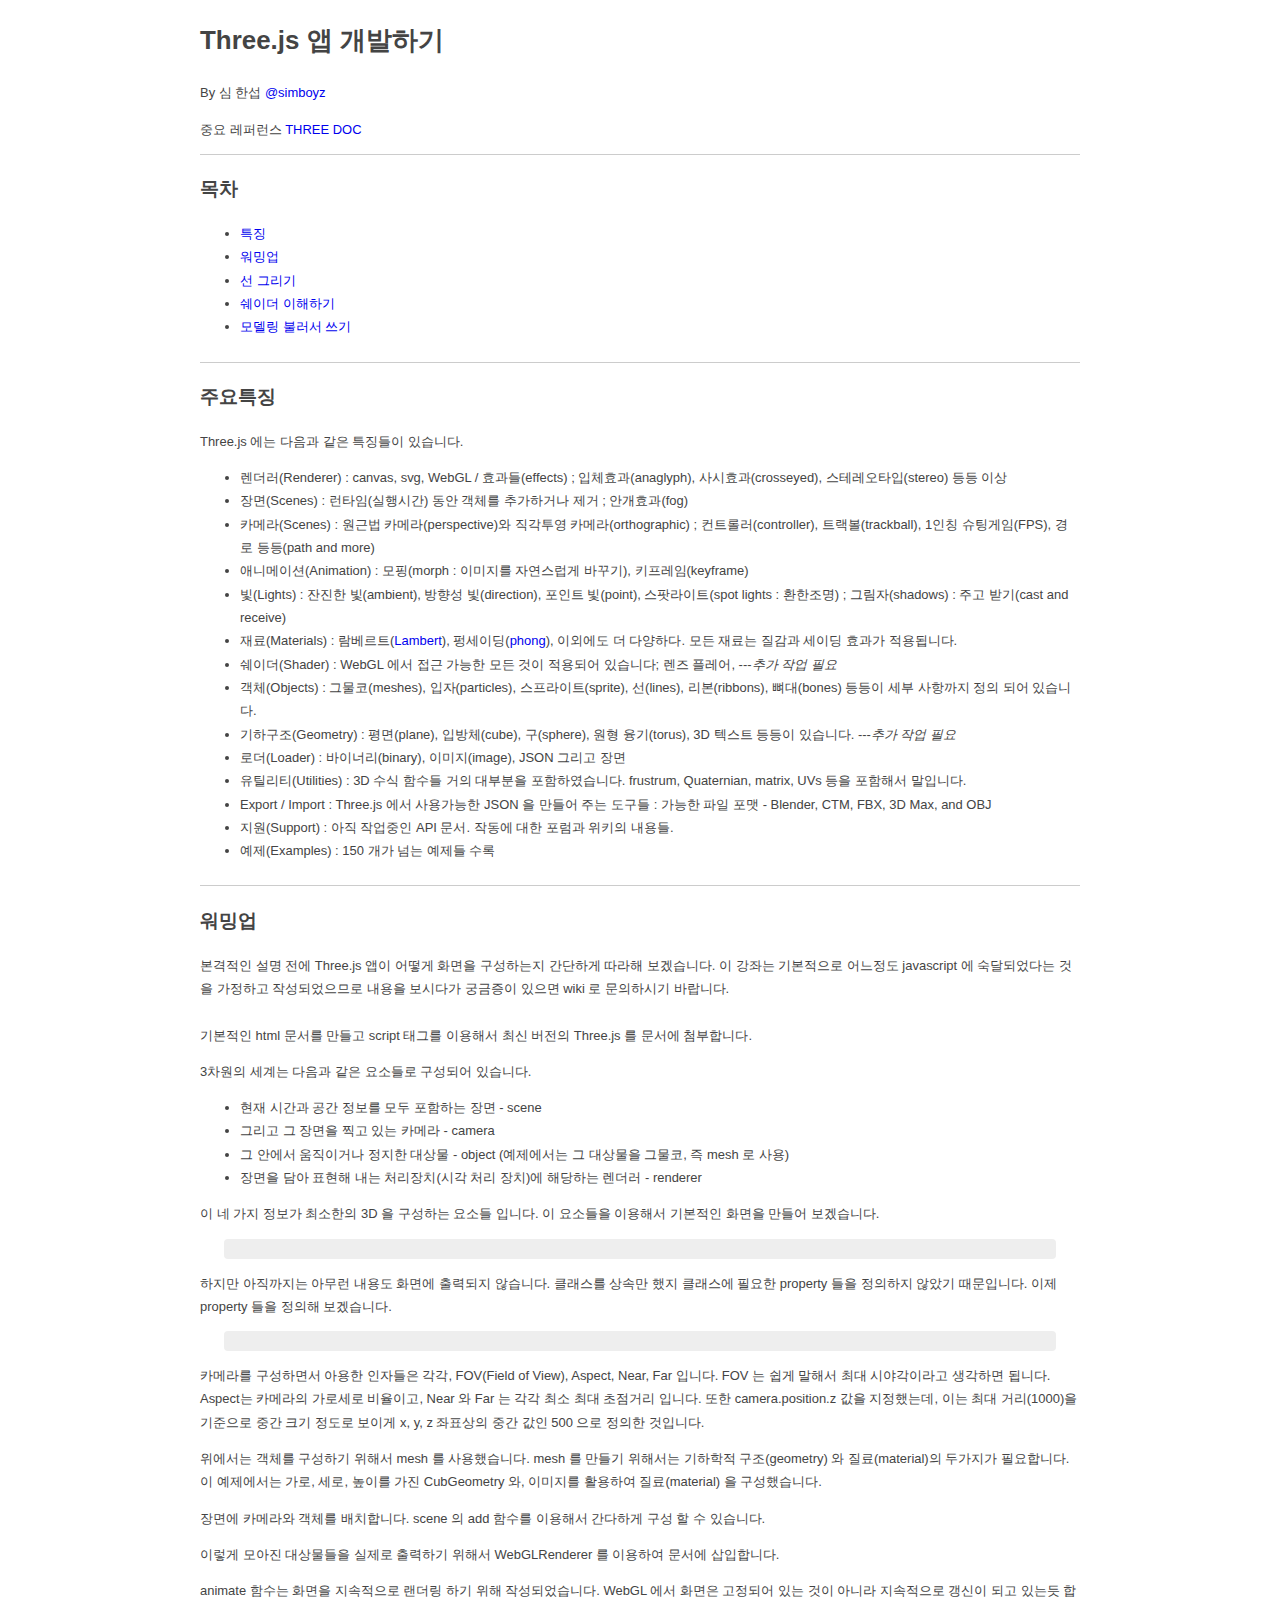
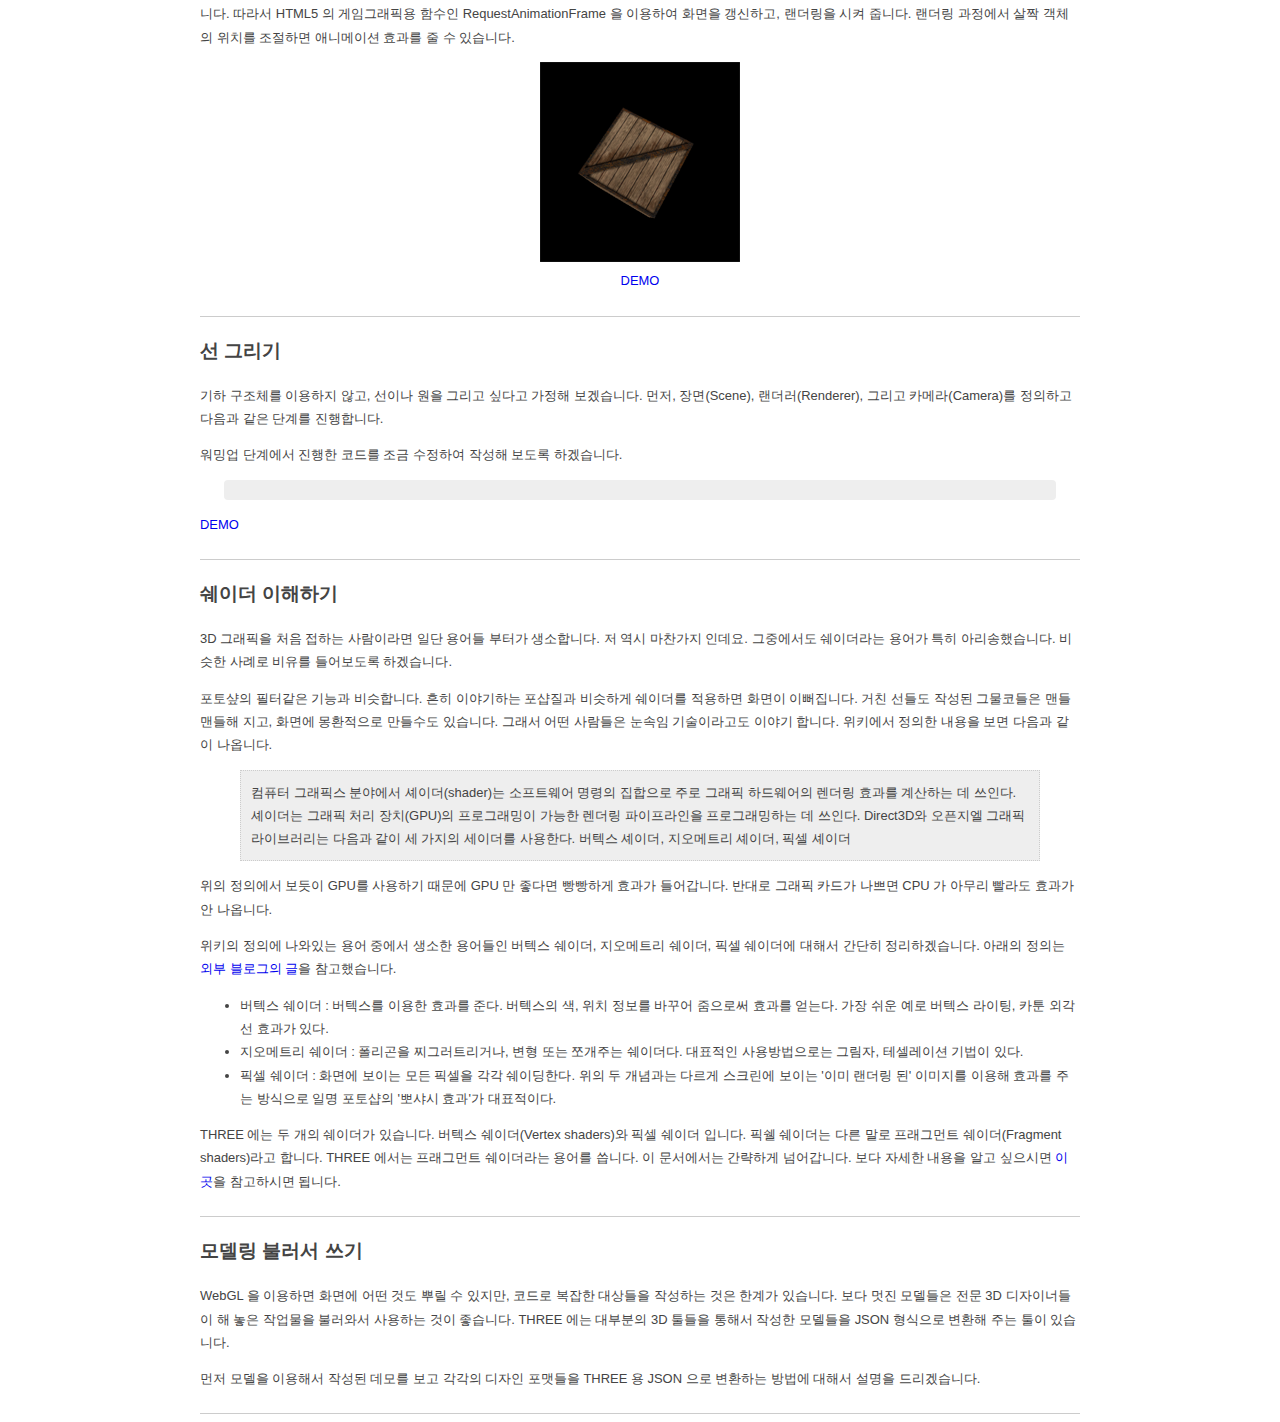
==== index.html @ 40111af9 "Slow Slow Quik Quik" ====
﻿<!DOCTYPE html>
<!--[if IE 9]>
	<html xmlns="http://www.w3.org/1999/xhtml" class="ie9"  dir="ltr" lang="ko">
<![endif]-->
<!--[if IE 8]>
	<html xmlns="http://www.w3.org/1999/xhtml" class="ie8"  dir="ltr" lang="ko">
<![endif]-->
<!--[if IE 7]>
	<html xmlns="http://www.w3.org/1999/xhtml" class="ie7"  dir="ltr" lang="ko">
<![endif]-->
<!--[if IE 6]>
	<html xmlns="http://www.w3.org/1999/xhtml" class="ie6"  dir="ltr" lang="ko">
<![endif]-->
<html dir="ltr" lang="ko">
	<head>
		<meta charset="utf-8" />
		<title>Three.js 앱 개발하기</title>
		<!--[if IE]>
			<script src="http://html5shiv.googlecode.com/svn/trunk/html5.js"></script>
		<![endif]-->
		<link rel="stylesheet" href="css/style.css"/>
		<script type="text/javascript" src="http://ajax.aspnetcdn.com/ajax/jQuery/jquery-1.7.2.min.js "></script>
		
	</head>
	<body>
		<div id="container">
			
			<header>
				<h1>Three.js 앱 개발하기</h1>
				<p>By 심 한섭 <a href="http://twitter.com/simboyz">@simboyz</a></p>
				<p>중요 레퍼런스 <a href="http://threejsdoc.appspot.com/doc/index.html">THREE DOC</a></p>
				
			</header>
			<section id="index_list">
				<h2>목차</h2>
				<ul>
					<li><a href="#Features">특징</a></li>
					<li><a href="#Warm_up">워밍업</a></li>
					<li><a href="#Draw_line">선 그리기</a></li>
					<li><a href="#Shader">쉐이더 이해하기</a></li>
					<li><a href="#Load_obj">모델링 불러서 쓰기</a></li>
				</ul>
			</section>
			<article id="Features">
				<h2>주요특징</h2>
				<p>Three.js 에는 다음과 같은 특징들이 있습니다.</p>
				<ul>
					<li>
						렌더러(Renderer) : canvas, svg, WebGL / 효과들(effects) ; 입체효과(anaglyph), 사시효과(crosseyed), 스테레오타입(stereo) 등등 이상
					</li>
					<li>
						장면(Scenes) : 런타임(실행시간) 동안 객체를 추가하거나 제거 ; 안개효과(fog)
					</li>
					<li>
						카메라(Scenes) : 원근법 카메라(perspective)와 직각투영 카메라(orthographic) ; 컨트롤러(controller), 트랙볼(trackball), 1인칭 슈팅게임(FPS), 경로 등등(path and more)
					</li>
					<li>
						애니메이션(Animation) : 모핑(morph : 이미지를 자연스럽게 바꾸기), 키프레임(keyframe)
					</li>
					<li>
						빛(Lights) : 잔진한 빛(ambient), 방향성 빛(direction), 포인트 빛(point), 스팟라이트(spot lights : 환한조명) ; 그림자(shadows) : 주고 받기(cast and receive)
					</li>
					<li>
						재료(Materials) : 
						람베르트(<a href="http://krdic.naver.com/detail.nhn?docid=11557800" target="_blank">Lambert</a>), 
						펑세이딩(<a href="http://terms.naver.com/entry.nhn?docId=350366&mobile&categoryId=341" target="_blank">phong</a>),
						이외에도 더 다양하다. 모든 재료는 질감과 세이딩 효과가 적용됩니다.					
					</li>
					<li>
						쉐이더(Shader) : WebGL 에서 접근 가능한 모든 것이 적용되어 있습니다; 렌즈 플레어, ---<i>추가 작업 필요</i>
					</li>
					<li>
						객체(Objects) : 그물코(meshes), 입자(particles), 스프라이트(sprite), 선(lines), 리본(ribbons), 뼈대(bones) 등등이 세부 사항까지 정의 되어 있습니다.
					</li>
					<li>
						기하구조(Geometry) : 평면(plane), 입방체(cube), 구(sphere), 원형 융기(torus), 3D 텍스트 등등이 있습니다. ---<i>추가 작업 필요</i>
					</li>
					<li>
						로더(Loader) : 바이너리(binary), 이미지(image), JSON 그리고 장면
					</li>
					<li>
						유틸리티(Utilities) : 3D 수식 함수들 거의 대부분을 포함하였습니다. frustrum, Quaternian, matrix, UVs 등을 포함해서 말입니다.
					</li>
					<li>
						Export / Import : Three.js 에서 사용가능한 JSON 을 만들어 주는 도구들 : 가능한 파일 포맷 - Blender, CTM, FBX, 3D Max, and OBJ
					</li>
					<li>
						지원(Support) : 아직 작업중인 API 문서. 작동에 대한 포럼과 위키의 내용들.
					</li>
					<li>
						예제(Examples) : 150 개가 넘는 예제들 수록
					</li>
				</ul>
			</article>
			<article id="Warm_up">
				<h2>워밍업</h2>
				<p>
					본격적인 설명 전에 Three.js 앱이 어떻게 화면을 구성하는지 간단하게 따라해 보겠습니다.
					이 강좌는 기본적으로 어느정도 javascript 에 숙달되었다는 것을 가정하고 작성되었으므로 내용을 보시다가 궁금증이 있으면 wiki 로 문의하시기 바랍니다.
					<br/><br/>
					기본적인 html 문서를 만들고 script 태그를 이용해서 최신 버전의 Three.js 를 문서에 첨부합니다. 
				</p>
				<p>
					3차원의 세계는 다음과 같은 요소들로 구성되어 있습니다.
					<ul>
						<li>현재 시간과 공간 정보를 모두 포함하는 장면 - scene</li>
						<li>그리고 그 장면을 찍고 있는 카메라 - camera</li>
						<li>그 안에서 움직이거나 정지한 대상물 - object (예제에서는 그 대상물을 그물코, 즉 mesh 로 사용)</li>
						<li>장면을 담아 표현해 내는 처리장치(시각 처리 장치)에 해당하는 렌더러 - renderer</li>	
					</ul>
					이 네 가지 정보가 최소한의 3D 을 구성하는 요소들 입니다. 이 요소들을 이용해서 기본적인 화면을 만들어 보겠습니다.
				</p>
				<code id="example1_1">				
				</code>
				<script type="text/javascript">
					$('#example1_1').load('docs/example1_1.txt');
				</script>
				<p>하지만 아직까지는 아무런 내용도 화면에 출력되지 않습니다. 클래스를 상속만 했지 클래스에 필요한 property 들을 정의하지 않았기 때문입니다. 이제 property 들을 정의해 보겠습니다.</p>
				<code id="example1_2">				
				</code>
				<script type="text/javascript">
					$('#example1_2').load('docs/example1_2.txt');
				</script>
				<p>카메라를 구성하면서 아용한 인자들은 각각, FOV(Field of View), Aspect, Near, Far 입니다. FOV 는 쉽게 말해서 최대 시야각이라고 생각하면 됩니다. Aspect는 카메라의 가로세로 비율이고, Near 와 Far 는 각각 최소 최대 초점거리 입니다. 또한 camera.position.z 값을 지정했는데, 이는 최대 거리(1000)을 기준으로 중간 크기 정도로 보이게 x, y, z 좌표상의 중간 값인 500 으로 정의한 것입니다.</p>
				<p>위에서는 객체를 구성하기 위해서 mesh 를 사용했습니다. mesh 를 만들기 위해서는 기하학적 구조(geometry) 와 질료(material)의 두가지가 필요합니다. 이 예제에서는 가로, 세로, 높이를 가진 CubGeometry 와, 이미지를 활용하여 질료(material) 을 구성했습니다.</p>
				<p>장면에 카메라와 객체를 배치합니다. scene 의 add 함수를 이용해서 간다하게 구성 할 수 있습니다.</p>
				<p>이렇게 모아진 대상물들을 실제로 출력하기 위해서 WebGLRenderer 를 이용하여 문서에 삽입합니다.
				</p>
				<p>animate 함수는 화면을 지속적으로 랜더링 하기 위해 작성되었습니다. WebGL 에서 화면은 고정되어 있는 것이 아니라 지속적으로 갱신이 되고 있는듯 합니다. 따라서 HTML5 의 게임그래픽용 함수인 RequestAnimationFrame 을 이용하여 화면을 갱신하고, 랜더링을 시켜 줍니다. 랜더링 과정에서 살짝 객체의 위치를 조절하면 애니메이션 효과를 줄 수 있습니다.				
				</p>
				<p class="to-center">
					<a href="examples/example1.html" target="_blank">
						<img src="img/example1.png" alt="example1"><br/>DEMO
					</a>
				</p>
			</article>
			<article id="Draw_line">
				<h2>선 그리기</h2>
				<p>
					기하 구조체를 이용하지 않고, 선이나 원을 그리고 싶다고 가정해 보겠습니다. 먼저, 장면(Scene), 랜더러(Renderer), 그리고 카메라(Camera)를 정의하고 다음과 같은 단계를 진행합니다.
				</p>
				<p>
					워밍업 단계에서 진행한 코드를 조금 수정하여 작성해 보도록 하겠습니다.
				</p>
				<code id="example2_1"></code>
				<script type="text/javascript">
					$('#example2_1').load('docs/example2_1.txt');
				</script>
				<p>
					<a href="examples/example2.html" target="_blank">
						DEMO
					</a>
				</p>
			</article>
			<article id="Shader">
				<h2>쉐이더 이해하기</h2>
				<p>3D 그래픽을 처음 접하는 사람이라면 일단 용어들 부터가 생소합니다. 저 역시 마찬가지 인데요. 그중에서도 쉐이더라는 용어가 특히 아리송했습니다. 비슷한 사례로 비유를 들어보도록 하겠습니다.</p>
				<p>포토샾의 필터같은 기능과 비슷합니다. 흔히 이야기하는 포샵질과 비슷하게 쉐이더를 적용하면 화면이 이뻐집니다. 거친 선들도 작성된 그물코들은 맨들맨들해 지고, 화면에 몽환적으로 만들수도 있습니다. 그래서 어떤 사람들은 눈속임 기술이라고도 이야기 합니다. 위키에서 정의한 내용을 보면 다음과 같이 나옵니다.
				<blockquote>
				컴퓨터 그래픽스 분야에서 셰이더(shader)는 소프트웨어 명령의 집합으로 주로 그래픽 하드웨어의 렌더링 효과를 계산하는 데 쓰인다. 셰이더는 그래픽 처리 장치(GPU)의 프로그래밍이 가능한 렌더링 파이프라인을 프로그래밍하는 데 쓰인다. Direct3D와 오픈지엘 그래픽 라이브러리는 다음과 같이 세 가지의 세이더를 사용한다. 버텍스 셰이더, 지오메트리 셰이더, 픽셀 셰이더
				</blockquote>
				위의 정의에서 보듯이 GPU를 사용하기 때문에 GPU 만 좋다면 빵빵하게 효과가 들어갑니다. 반대로 그래픽 카드가 나쁘면 CPU 가 아무리 빨라도 효과가 안 나옵니다.
				</p>
				<p>
				위키의 정의에 나와있는 용어 중에서 생소한 용어들인 버텍스 쉐이더, 지오메트리 쉐이더, 픽셀 쉐이더에 대해서 간단히 정리하겠습니다. 아래의 정의는 <a href="http://blog.naver.com/blue9954?Redirect=Log&logNo=50101651302">외부 블로그의 글</a>을 참고했습니다.
				</p>
				<ul>
					<li>버텍스 쉐이더 : 버텍스를 이용한 효과를 준다. 버텍스의 색, 위치 정보를 바꾸어 줌으로써 효과를 얻는다. 가장 쉬운 예로 버텍스 라이팅, 카툰 외각선 효과가 있다.</li>
					<li>지오메트리 쉐이더 : 폴리곤을 찌그러트리거나, 변형 또는 쪼개주는 쉐이더다. 대표적인 사용방법으로는 그림자, 테셀레이션 기법이 있다.</li>
					<li>픽셀 쉐이더 : 화면에 보이는 모든 픽셀을 각각 쉐이딩한다. 위의 두 개념과는 다르게 스크린에 보이는 '이미 랜더링 된' 이미지를 이용해 효과를 주는 방식으로 일명 포토샵의 '뽀샤시 효과'가 대표적이다.</li>
				</ul>
				<p>THREE 에는 두 개의 쉐이더가 있습니다. 버텍스 쉐이더(Vertex shaders)와 픽셀 쉐이더 입니다. 픽쉘 쉐이더는 다른 말로 프래그먼트 쉐이더(Fragment shaders)라고 합니다. THREE 에서는 프래그먼트 쉐이더라는 용어를 씁니다. 이 문서에서는 간략하게 넘어갑니다. 보다 자세한 내용을 알고 싶으시면 <a href="http://aerotwist.com/tutorials/an-introduction-to-shaders-part-1/">이 곳</a>을 참고하시면 됩니다.</p>
			</article>
			<article id="Load_obj">
				<h2>모델링 불러서 쓰기</h2>
				<p>WebGL 을 이용하면 화면에 어떤 것도 뿌릴 수 있지만, 코드로 복잡한 대상들을 작성하는 것은 한계가 있습니다. 보다 멋진 모델들은 전문 3D 디자이너들이 해 놓은 작업물을 불러와서 사용하는 것이 좋습니다.
				THREE 에는 대부분의 3D 툴들을 통해서 작성한 모델들을 JSON 형식으로 변환해 주는 툴이 있습니다.</p>
				<p>먼저 모델을 이용해서 작성된 데모를 보고 각각의 디자인 포맷들을 THREE 용 JSON 으로 변환하는 방법에 대해서 설명을 드리겠습니다.</p>
			</article>
			
		</div>
		<script type="text/javascript" src="js/main.js"></script>
	</body>
</html>
---- css/style.css ----
﻿/**
 * @author: Han Seob Sim
 * email: simboyz.com@gmail.com
 * last update: 2012.06.27
 * homepage: facebook.com/simboyz
 */
 
@font-face {
    font-family: ngwoff;
    src: url(fonts/NanumGothic.woff)
}
@font-face {
    font-family: ngeot;
    src: url(fonts/NanumGothic.eot)
}

body, html {
    font-family: "나눔고딕", NanumGothic, ngwoff, ngeot, "맑은고딕", Arial, Helvetica, sans-serif;
    outline: none;
    color:#444;
    font-size: .9em;
	line-height: 1.8;
}

a {
	text-decoration:none;
}

h5 {
	color: green;
	margin: 0;
}
blockquote {
	border: 1px dotted #CCC;
	padding: 10px;
	background: #EEE;
}

#container {
	width:880px;
	margin:0 auto;
}

header {
	border-bottom:1px solid #ccc;
}


section, article {
	border-bottom: 1px solid #CCC;
	padding-bottom: 10px;
}

code {
	padding: 10px 20px;
	background: #EEE;
	display: block;
	margin: 0 auto;
	width: 90%;
	color: black;
	border-radius: 4px;
}

code small {
	color:#999;
}

pre {
	font-family : "나눔고딕", arial;
	line-height : 1.8;
}

.to-center {
	text-align:center;	
}
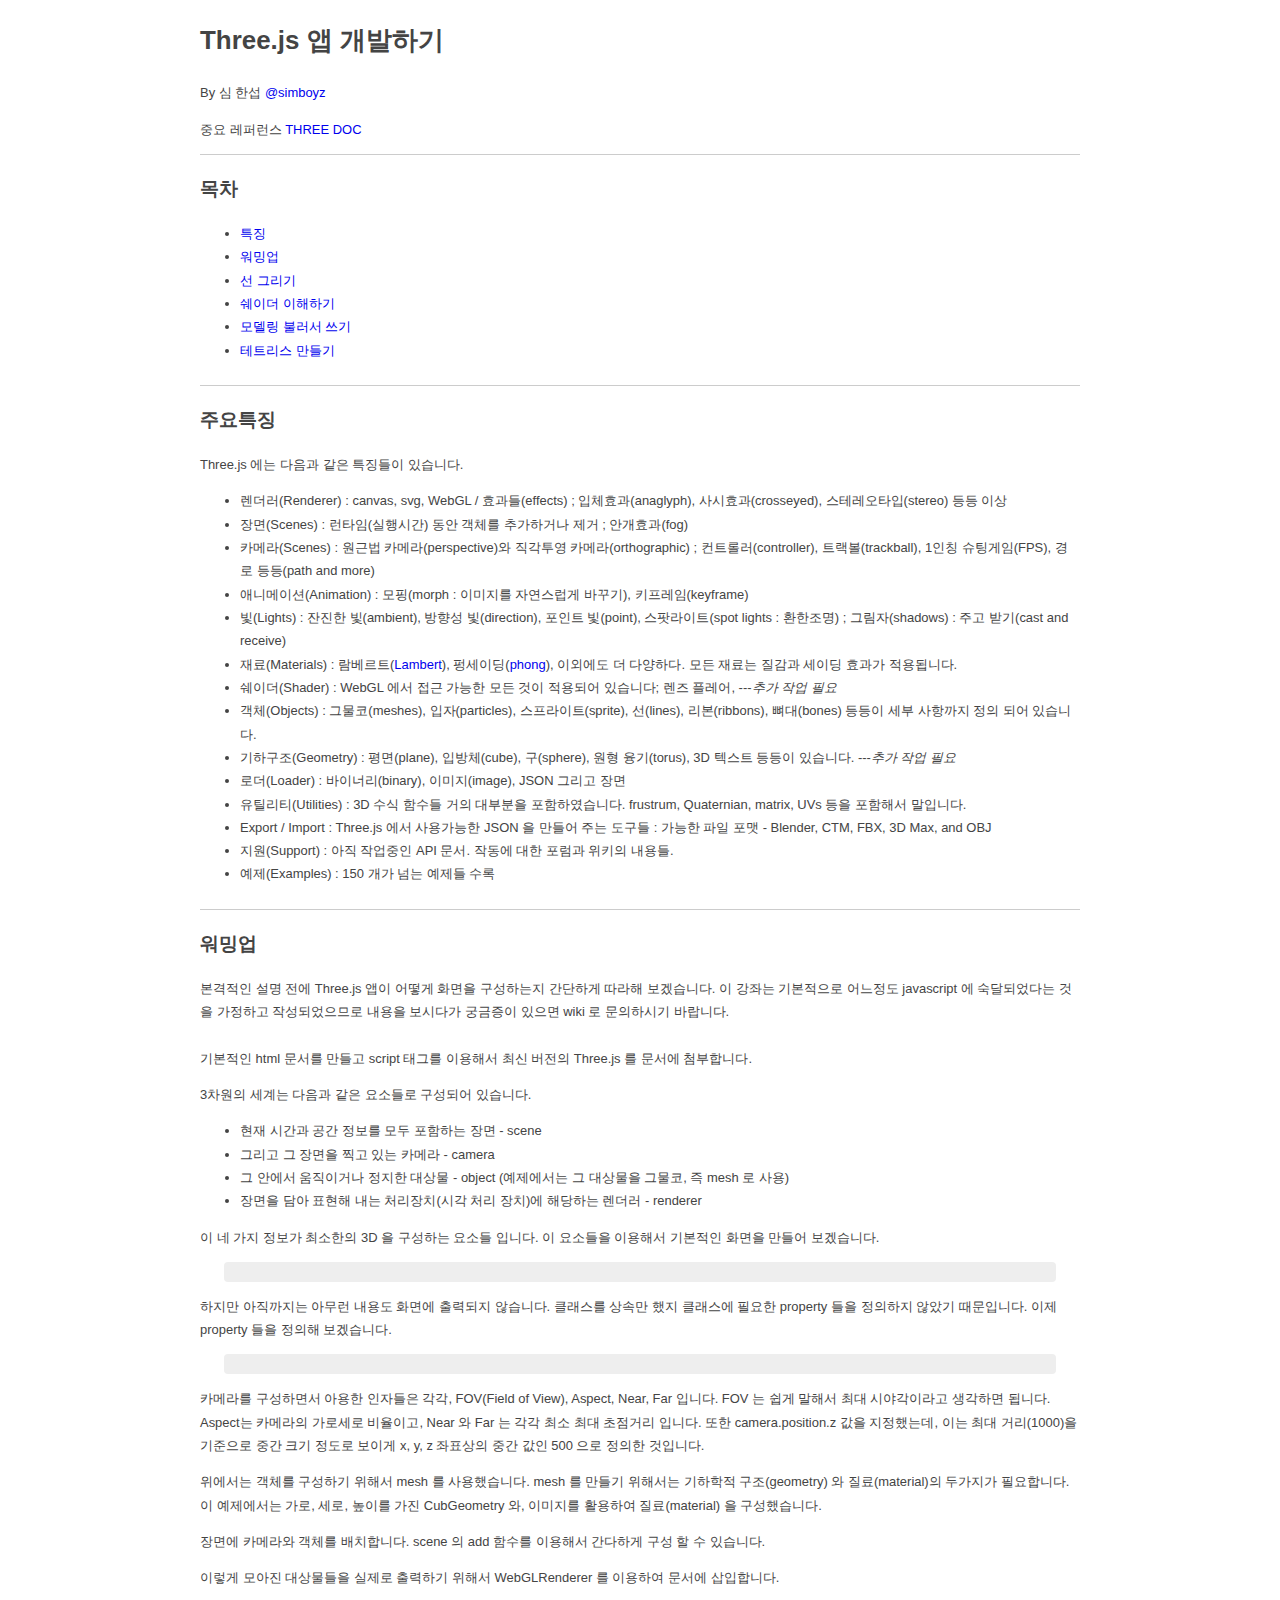
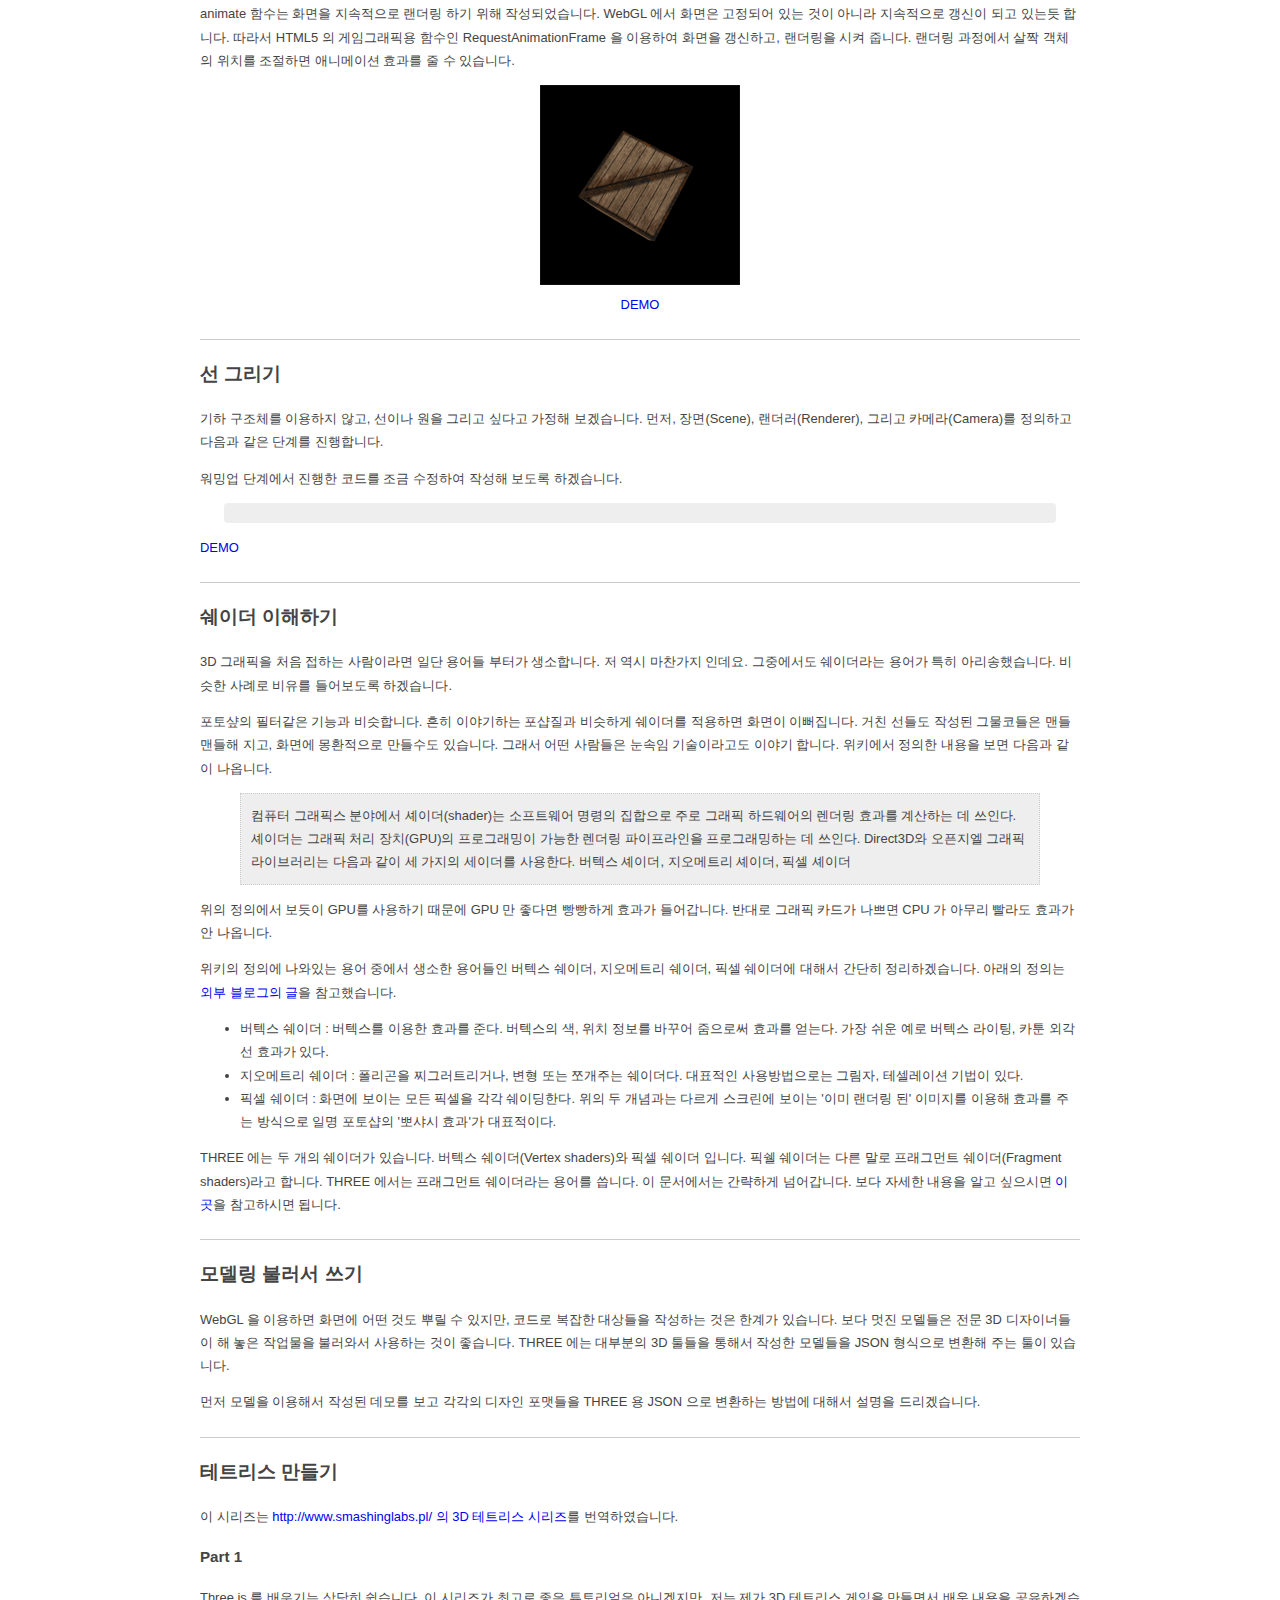
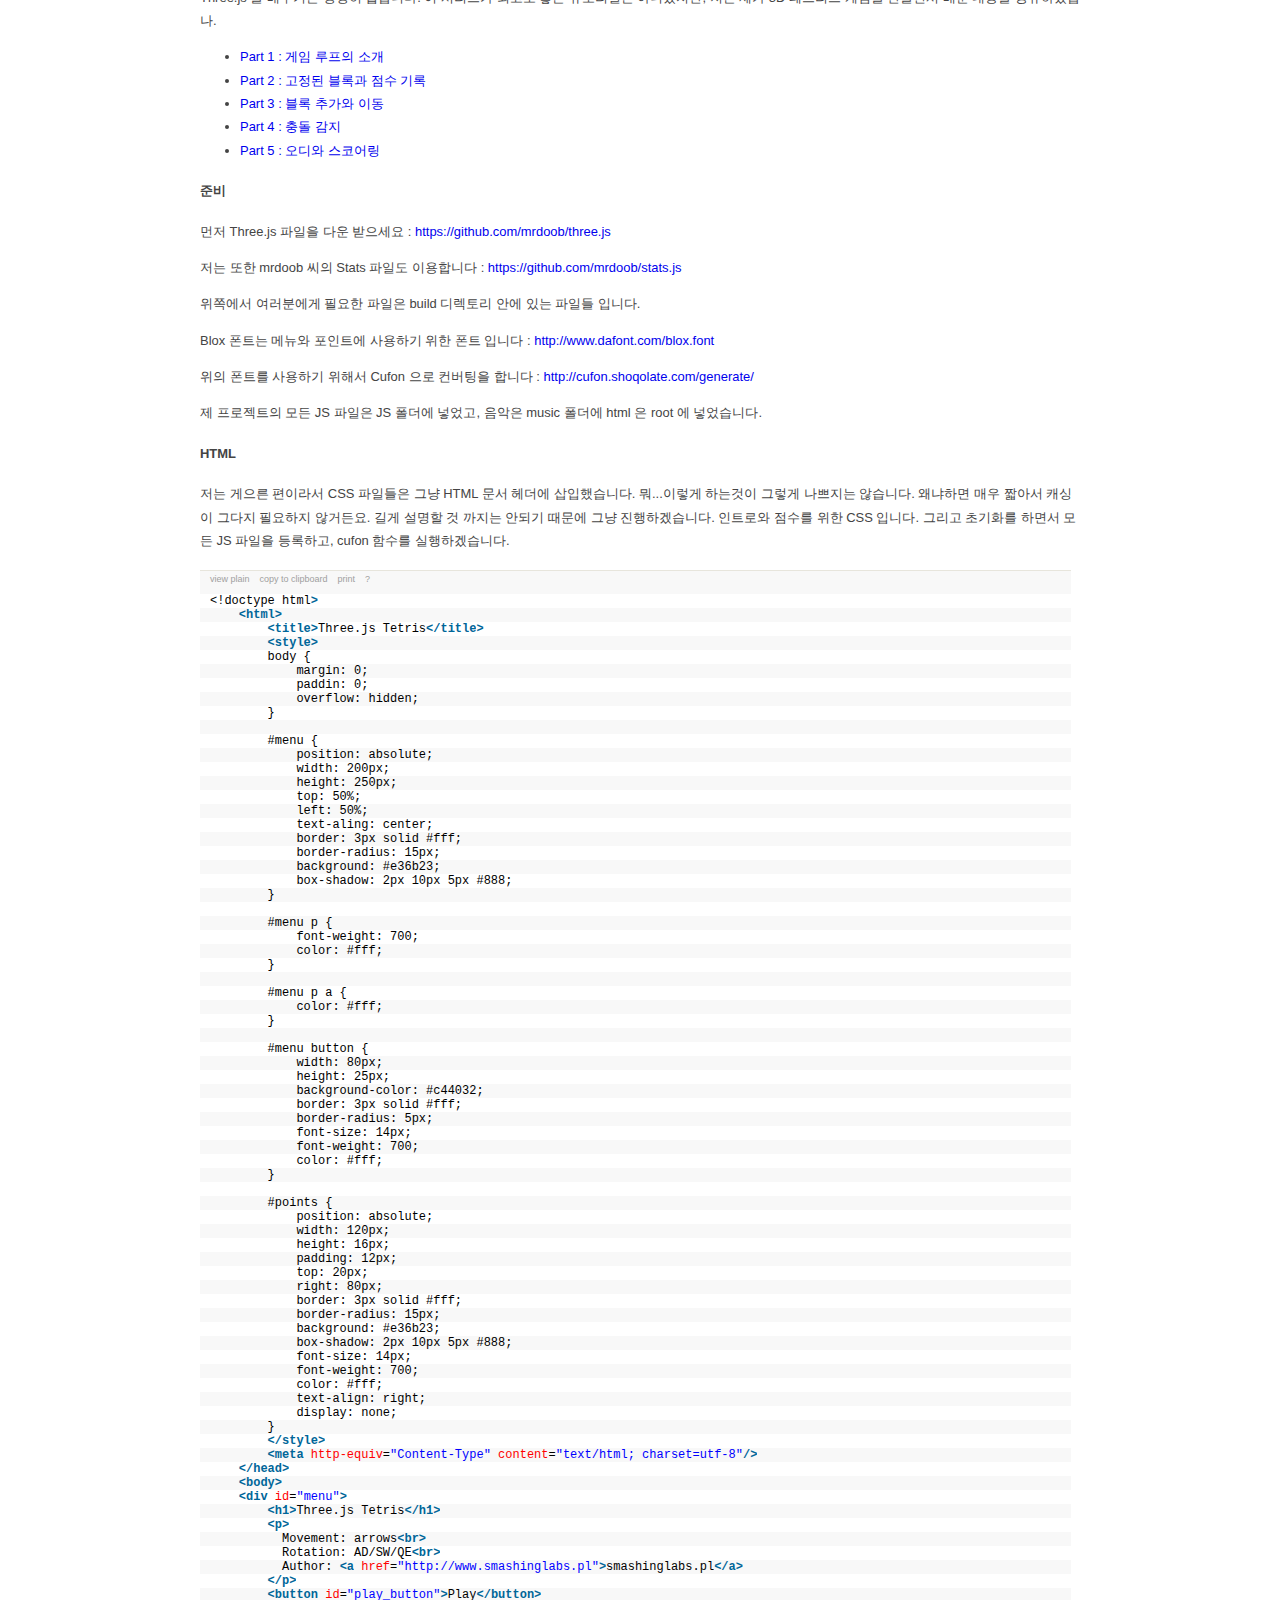
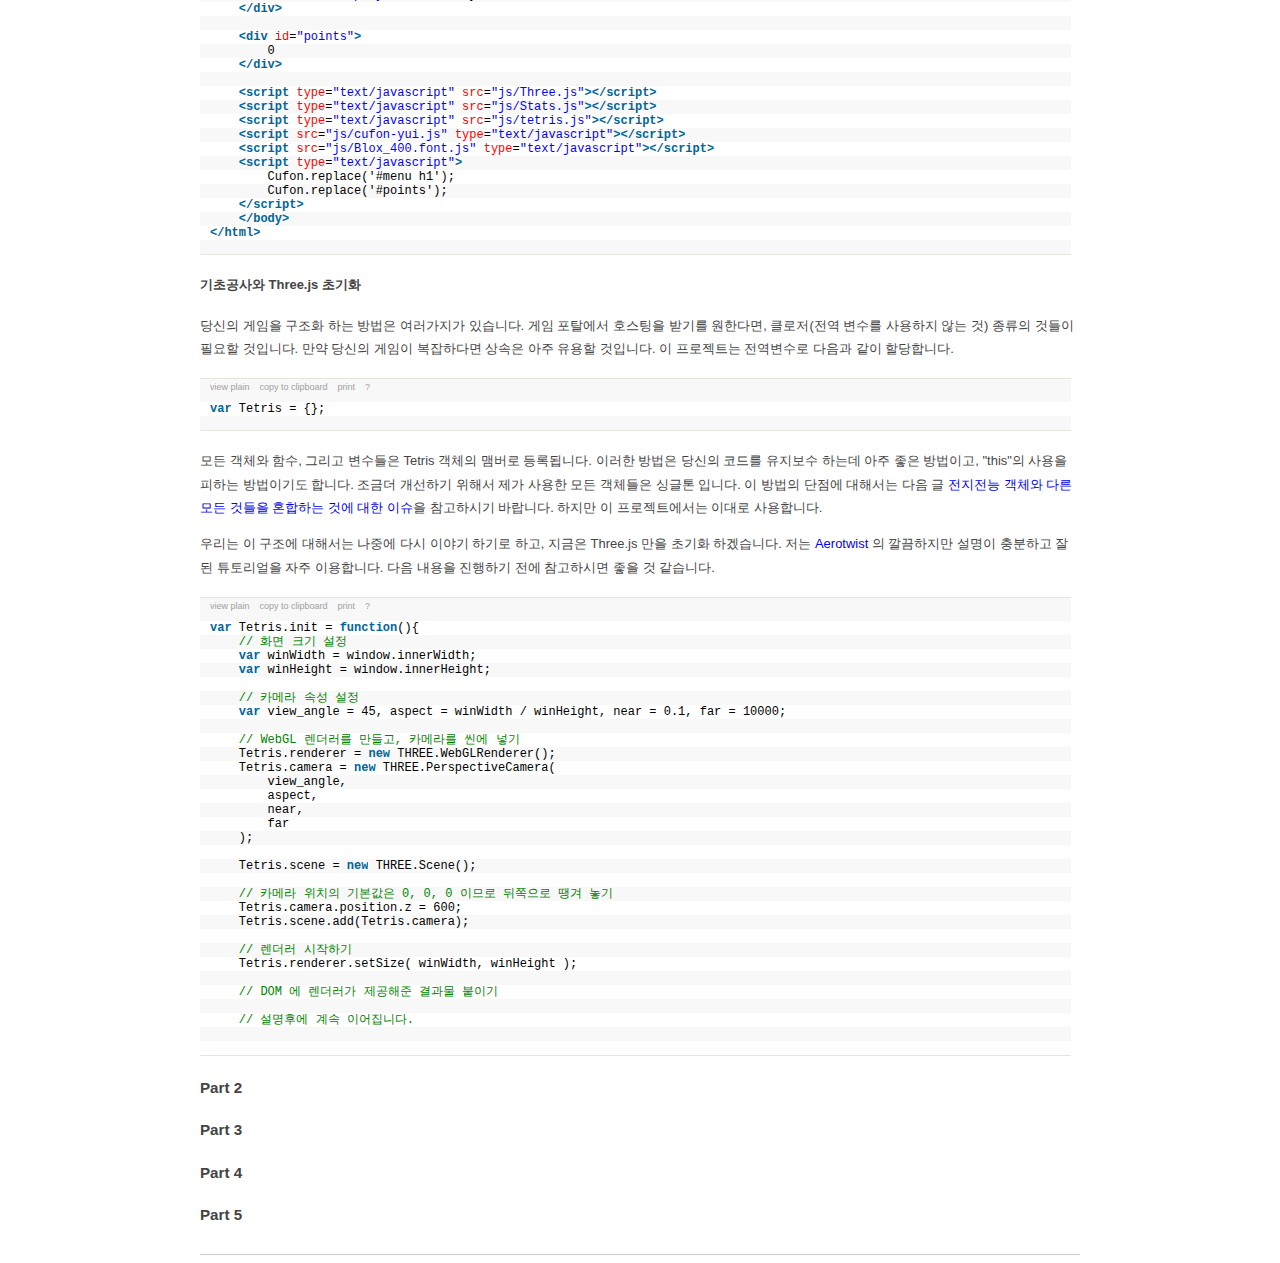
==== commit fd98dba1: "Tetris ing~" ====
--- a/index.html
+++ b/index.html
@@ -20,7 +20,7 @@
 		<![endif]-->
 		<link rel="stylesheet" href="css/style.css"/>
 		<script type="text/javascript" src="http://ajax.aspnetcdn.com/ajax/jQuery/jquery-1.7.2.min.js "></script>
-		
+		<link type="text/css" rel="stylesheet" href="js/syntax/styles/SyntaxHighlighter.css"></link>
 	</head>
 	<body>
 		<div id="container">
@@ -39,6 +39,7 @@
 					<li><a href="#Draw_line">선 그리기</a></li>
 					<li><a href="#Shader">쉐이더 이해하기</a></li>
 					<li><a href="#Load_obj">모델링 불러서 쓰기</a></li>
+					<li><a href="#Make_tetris">테트리스 만들기</a></li>
 				</ul>
 			</section>
 			<article id="Features">
@@ -130,7 +131,7 @@
 				</p>
 				<p class="to-center">
 					<a href="examples/example1.html" target="_blank">
-						<img src="img/example1.png" alt="example1"><br/>DEMO
+					<img src="img/example1.png" alt="example1"><br/>DEMO
 					</a>
 				</p>
 			</article>
@@ -148,7 +149,7 @@
 				</script>
 				<p>
 					<a href="examples/example2.html" target="_blank">
-						DEMO
+					DEMO
 					</a>
 				</p>
 			</article>
@@ -156,13 +157,13 @@
 				<h2>쉐이더 이해하기</h2>
 				<p>3D 그래픽을 처음 접하는 사람이라면 일단 용어들 부터가 생소합니다. 저 역시 마찬가지 인데요. 그중에서도 쉐이더라는 용어가 특히 아리송했습니다. 비슷한 사례로 비유를 들어보도록 하겠습니다.</p>
 				<p>포토샾의 필터같은 기능과 비슷합니다. 흔히 이야기하는 포샵질과 비슷하게 쉐이더를 적용하면 화면이 이뻐집니다. 거친 선들도 작성된 그물코들은 맨들맨들해 지고, 화면에 몽환적으로 만들수도 있습니다. 그래서 어떤 사람들은 눈속임 기술이라고도 이야기 합니다. 위키에서 정의한 내용을 보면 다음과 같이 나옵니다.
-				<blockquote>
-				컴퓨터 그래픽스 분야에서 셰이더(shader)는 소프트웨어 명령의 집합으로 주로 그래픽 하드웨어의 렌더링 효과를 계산하는 데 쓰인다. 셰이더는 그래픽 처리 장치(GPU)의 프로그래밍이 가능한 렌더링 파이프라인을 프로그래밍하는 데 쓰인다. Direct3D와 오픈지엘 그래픽 라이브러리는 다음과 같이 세 가지의 세이더를 사용한다. 버텍스 셰이더, 지오메트리 셰이더, 픽셀 셰이더
-				</blockquote>
-				위의 정의에서 보듯이 GPU를 사용하기 때문에 GPU 만 좋다면 빵빵하게 효과가 들어갑니다. 반대로 그래픽 카드가 나쁘면 CPU 가 아무리 빨라도 효과가 안 나옵니다.
-				</p>
-				<p>
-				위키의 정의에 나와있는 용어 중에서 생소한 용어들인 버텍스 쉐이더, 지오메트리 쉐이더, 픽셀 쉐이더에 대해서 간단히 정리하겠습니다. 아래의 정의는 <a href="http://blog.naver.com/blue9954?Redirect=Log&logNo=50101651302">외부 블로그의 글</a>을 참고했습니다.
+					<blockquote>
+						컴퓨터 그래픽스 분야에서 셰이더(shader)는 소프트웨어 명령의 집합으로 주로 그래픽 하드웨어의 렌더링 효과를 계산하는 데 쓰인다. 셰이더는 그래픽 처리 장치(GPU)의 프로그래밍이 가능한 렌더링 파이프라인을 프로그래밍하는 데 쓰인다. Direct3D와 오픈지엘 그래픽 라이브러리는 다음과 같이 세 가지의 세이더를 사용한다. 버텍스 셰이더, 지오메트리 셰이더, 픽셀 셰이더
+					</blockquote>
+					위의 정의에서 보듯이 GPU를 사용하기 때문에 GPU 만 좋다면 빵빵하게 효과가 들어갑니다. 반대로 그래픽 카드가 나쁘면 CPU 가 아무리 빨라도 효과가 안 나옵니다.
+				</p>
+				<p>
+					위키의 정의에 나와있는 용어 중에서 생소한 용어들인 버텍스 쉐이더, 지오메트리 쉐이더, 픽셀 쉐이더에 대해서 간단히 정리하겠습니다. 아래의 정의는 <a href="http://blog.naver.com/blue9954?Redirect=Log&logNo=50101651302">외부 블로그의 글</a>을 참고했습니다.
 				</p>
 				<ul>
 					<li>버텍스 쉐이더 : 버텍스를 이용한 효과를 준다. 버텍스의 색, 위치 정보를 바꾸어 줌으로써 효과를 얻는다. 가장 쉬운 예로 버텍스 라이팅, 카툰 외각선 효과가 있다.</li>
@@ -178,7 +179,201 @@
 				<p>먼저 모델을 이용해서 작성된 데모를 보고 각각의 디자인 포맷들을 THREE 용 JSON 으로 변환하는 방법에 대해서 설명을 드리겠습니다.</p>
 			</article>
 			
+			
+			<article id="Make_tetris">
+				
+				<h2>테트리스 만들기</h2>
+				<p>이 시리즈는 <a href="http://www.smashinglabs.pl/3d-tetris-with-three-js-tutorial-part-1">http://www.smashinglabs.pl/ 의 3D 테트리스 시리즈</a>를 번역하였습니다.</p>
+				<h3 id="Make_tetris_1">Part 1</h3>
+				<p>Three.js 를 배우기는 상당히 쉽습니다. 이 시리즈가 최고로 좋은 튜토리얼은 아니겠지만, 저는 제가 3D 테트리스 게임을 만들면서 배운 내용을 공유하겠습나.</p>
+				<ul>
+					<li><a href="Make_tetris_1">Part 1 : 게임 루프의 소개</a></li>
+					<li><a href="Make_tetris_2">Part 2 : 고정된 블록과 점수 기록</a></li>
+					<li><a href="Make_tetris_3">Part 3 : 블록 추가와 이동</a></li>
+					<li><a href="Make_tetris_4">Part 4 : 충돌 감지</a></li>
+					<li><a href="Make_tetris_5">Part 5 : 오디와 스코어링</a></li>					
+				</ul>
+				
+				<h4>준비</h4>
+				<p>
+					먼저 Three.js 파일을 다운 받으세요 : <a href="https://github.com/mrdoob/three.js">https://github.com/mrdoob/three.js</a>
+				</p>
+				<p>
+					저는 또한 mrdoob 씨의 Stats 파일도 이용합니다 : <a href="https://github.com/mrdoob/stats.js">https://github.com/mrdoob/stats.js</a>
+				</p>
+				<p>
+					위쪽에서 여러분에게 필요한 파일은 build 디렉토리 안에 있는 파일들 입니다.
+				</p>
+				<p>
+					Blox 폰트는 메뉴와 포인트에 사용하기 위한 폰트 입니다 : <a href="http://www.dafont.com/blox.font">http://www.dafont.com/blox.font</a>
+				</p>
+				<p>
+					위의 폰트를 사용하기 위해서 Cufon 으로 컨버팅을 합니다 : <a href="http://cufon.shoqolate.com/generate/">http://cufon.shoqolate.com/generate/</a>
+				</p>
+				<p>
+					제 프로젝트의 모든 JS 파일은 JS 폴더에 넣었고, 음악은 music 폴더에 html 은 root 에 넣었습니다.
+				</p>
+				
+				<h4>HTML</h4>
+				<p>저는 게으른 편이라서 CSS 파일들은 그냥 HTML 문서 헤더에 삽입했습니다. 뭐...이렇게 하는것이 그렇게 나쁘지는 않습니다. 왜냐하면 매우 짧아서 캐싱이 그다지 필요하지 않거든요. 길게 설명할 것 까지는 안되기 때문에 그냥 진행하겠습니다. 인트로와 점수를 위한 CSS 입니다. 그리고 초기화를 하면서 모든 JS 파일을 등록하고, cufon 함수를 실행하겠습니다.
+				</p>
+				
+				<pre name="code" class="html:nogutter">
+&lt;!doctype html&gt;
+	&lt;html&gt;
+		&lt;title&gt;Three.js Tetris&lt;/title&gt;
+		&lt;style&gt;
+		body {
+			margin: 0;
+			paddin: 0;
+			overflow: hidden;						
+		}
+		
+		#menu {
+			position: absolute;
+			width: 200px;
+			height: 250px;
+			top: 50%;
+			left: 50%;
+			text-aling: center;
+			border: 3px solid #fff;
+			border-radius: 15px;
+			background: #e36b23;
+			box-shadow: 2px 10px 5px #888;
+		}
+		
+		#menu p {
+			font-weight: 700;
+			color: #fff;
+		}
+		
+		#menu p a {
+			color: #fff;
+		}
+		
+		#menu button {
+			width: 80px;
+			height: 25px;
+			background-color: #c44032;
+			border: 3px solid #fff;
+			border-radius: 5px;
+			font-size: 14px;
+			font-weight: 700;
+			color: #fff;
+		}
+		
+		#points {
+			position: absolute;
+			width: 120px;
+			height: 16px;
+			padding: 12px;
+			top: 20px;
+			right: 80px;
+			border: 3px solid #fff;
+			border-radius: 15px;
+			background: #e36b23;
+			box-shadow: 2px 10px 5px #888;
+			font-size: 14px;
+			font-weight: 700;
+			color: #fff;
+			text-align: right;
+			display: none;
+		}
+		&lt;/style&gt;
+		&lt;meta http-equiv="Content-Type" content="text/html; charset=utf-8"/&gt;
+    &lt;/head&gt;
+	&lt;body&gt;
+    &lt;div id="menu"&gt;
+		&lt;h1&gt;Three.js Tetris&lt;/h1&gt;
+		&lt;p&gt;
+		  Movement: arrows&lt;br&gt;
+		  Rotation: AD/SW/QE&lt;br&gt;
+		  Author: &lt;a href="http://www.smashinglabs.pl"&gt;smashinglabs.pl&lt;/a&gt;
+		&lt;/p&gt;
+		&lt;button id="play_button"&gt;Play&lt;/button&gt;
+    &lt;/div&gt;
+ 
+    &lt;div id="points"&gt;
+        0
+	&lt;/div&gt;
+	
+	&lt;script type="text/javascript" src="js/Three.js"&gt;&lt;/script&gt;
+	&lt;script type="text/javascript" src="js/Stats.js"&gt;&lt;/script&gt;
+	&lt;script type="text/javascript" src="js/tetris.js"&gt;&lt;/script&gt;
+ 	&lt;script src="js/cufon-yui.js" type="text/javascript"&gt;&lt;/script&gt;
+	&lt;script src="js/Blox_400.font.js" type="text/javascript"&gt;&lt;/script&gt;
+    &lt;script type="text/javascript"&gt;
+        Cufon.replace('#menu h1');
+        Cufon.replace('#points');
+	&lt;/script&gt;
+	&lt;/body&gt;
+&lt;/html&gt;					
+				</pre>
+				
+				<h4>기초공사와 Three.js 초기화</h4>
+				<p>
+					당신의 게임을 구조화 하는 방법은 여러가지가 있습니다. 게임 포탈에서 호스팅을 받기를 원한다면, 클로저(전역 변수를 사용하지 않는 것) 종류의 것들이 필요할 것입니다. 만약 당신의 게임이 복잡하다면 상속은 아주 유용할 것입니다. 이 프로젝트는 전역변수로 다음과 같이 할당합니다.
+				</p>
+				
+				<pre name="code" class="javascript:nogutter">
+var Tetris = {};
+				</pre>
+				
+				<p>모든 객체와 함수, 그리고 변수들은 Tetris 객체의 맴버로 등록됩니다. 이러한 방법은 당신의 코드를 유지보수 하는데 아주 좋은 방법이고, "this"의 사용을 피하는 방법이기도 합니다. 조금더 개선하기 위해서 제가 사용한 모든 객체들은 싱글톤 입니다. 이 방법의 단점에 대해서는 다음 글 <a href="http://en.wikipedia.org/wiki/God_object"> 전지전능 객체와 다른 모든 것들을 혼합하는 것에 대한 이슈</a>을 참고하시기 바랍니다. 하지만 이 프로젝트에서는 이대로 사용합니다.</p>
+				
+				<p>우리는 이 구조에 대해서는 나중에 다시 이야기 하기로 하고, 지금은 Three.js 만을 초기화 하겠습니다. 저는 <a href="http://www.aerotwist.com/tutorials/getting-started-with-three-js/">Aerotwist</a> 의 깔끔하지만 설명이 충분하고 잘된 튜토리얼을 자주 이용합니다. 다음 내용을 진행하기 전에 참고하시면 좋을 것 같습니다.</p>
+				
+				<pre name="code" class="javascript:nogutter">
+var Tetris.init = function(){
+	// 화면 크기 설정
+	var winWidth = window.innerWidth;
+	var winHeight = window.innerHeight;
+	
+	// 카메라 속성 설정
+	var view_angle = 45, aspect = winWidth / winHeight, near = 0.1, far = 10000;
+	
+	// WebGL 렌더러를 만들고, 카메라를 씬에 넣기
+	Tetris.renderer = new THREE.WebGLRenderer();
+	Tetris.camera = new THREE.PerspectiveCamera(
+		view_angle,
+		aspect,
+		near,
+		far
+	);
+	
+	Tetris.scene = new THREE.Scene();
+	
+	// 카메라 위치의 기본값은 0, 0, 0 이므로 뒤쪽으로 땡겨 놓기
+	Tetris.camera.position.z = 600;
+	Tetris.scene.add(Tetris.camera);
+	
+	// 렌더러 시작하기
+	Tetris.renderer.setSize( winWidth, winHeight );
+	
+	// DOM 에 렌더러가 제공해준 결과물 붙이기
+	
+	// 설명후에 계속 이어집니다.
+
+				</pre>
+				
+				<h3 id="Make_tetris_2">Part 2</h3>
+				
+				<h3 id="Make_tetris_3">Part 3</h3>
+				
+				<h3 id="Make_tetris_4">Part 4</h3>
+				
+				<h3 id="Make_tetris_5">Part 5</h3>
+				
+			</article>
+			
 		</div>
+		<script language="javascript" src="js/syntax/scripts/shCore.js"></script>
+		<script language="javascript" src="js/syntax/scripts/shBrushJScript.js"></script>
+		<script language="javascript" src="js/syntax/scripts/shBrushXml.js"></script>
+		<script language="javascript">
+			dp.SyntaxHighlighter.ClipboardSwf = 'js/syntax/scripts/clipboard.swf';
+			dp.SyntaxHighlighter.HighlightAll('code');
+		</script>
 		<script type="text/javascript" src="js/main.js"></script>
 	</body>
 </html>--- a/js/syntax/styles/SyntaxHighlighter.css
+++ b/js/syntax/styles/SyntaxHighlighter.css
@@ -0,0 +1,185 @@
+﻿.dp-highlighter
+{
+	font-family: "Consolas", "Courier New", Courier, mono, serif;
+	font-size: 12px;
+	background-color: #E7E5DC;
+	width: 99%;
+	overflow: auto;
+	margin: 18px 0 18px 0 !important;
+	padding-top: 1px; /* adds a little border on top when controls are hidden */
+}
+
+/* clear styles */
+.dp-highlighter ol,
+.dp-highlighter ol li,
+.dp-highlighter ol li span 
+{
+	margin: 0;
+	padding: 0;
+	border: none;
+}
+
+.dp-highlighter a,
+.dp-highlighter a:hover
+{
+	background: none;
+	border: none;
+	padding: 0;
+	margin: 0;
+}
+
+.dp-highlighter .bar
+{
+	padding-left: 45px;
+}
+
+.dp-highlighter.collapsed .bar,
+.dp-highlighter.nogutter .bar
+{
+	padding-left: 0px;
+}
+
+.dp-highlighter ol
+{
+	list-style: decimal; /* for ie */
+	background-color: #fff;
+	margin: 0px 0px 1px 45px !important; /* 1px bottom margin seems to fix occasional Firefox scrolling */
+	padding: 0px;
+	color: #5C5C5C;
+}
+
+.dp-highlighter.nogutter ol,
+.dp-highlighter.nogutter ol li
+{
+	list-style: none !important;
+	margin-left: 0px !important;
+}
+
+.dp-highlighter ol li,
+.dp-highlighter .columns div
+{
+	list-style: decimal-leading-zero; /* better look for others, override cascade from OL */
+	list-style-position: outside !important;
+	border-left: 3px solid #6CE26C;
+	background-color: #F8F8F8;
+	color: #5C5C5C;
+	padding: 0 3px 0 10px !important;
+	margin: 0 !important;
+	line-height: 14px;
+}
+
+.dp-highlighter.nogutter ol li,
+.dp-highlighter.nogutter .columns div
+{
+	border: 0;
+}
+
+.dp-highlighter .columns
+{
+	background-color: #F8F8F8;
+	color: gray;
+	overflow: hidden;
+	width: 100%;
+}
+
+.dp-highlighter .columns div
+{
+	padding-bottom: 5px;
+}
+
+.dp-highlighter ol li.alt
+{
+	background-color: #FFF;
+	color: inherit;
+}
+
+.dp-highlighter ol li span
+{
+	color: black;
+	background-color: inherit;
+}
+
+/* Adjust some properties when collapsed */
+
+.dp-highlighter.collapsed ol
+{
+	margin: 0px;
+}
+
+.dp-highlighter.collapsed ol li
+{
+	display: none;
+}
+
+/* Additional modifications when in print-view */
+
+.dp-highlighter.printing
+{
+	border: none;
+}
+
+.dp-highlighter.printing .tools
+{
+	display: none !important;
+}
+
+.dp-highlighter.printing li
+{
+	display: list-item !important;
+}
+
+/* Styles for the tools */
+
+.dp-highlighter .tools
+{
+	padding: 3px 8px 3px 10px;
+	font: 9px Verdana, Geneva, Arial, Helvetica, sans-serif;
+	color: silver;
+	background-color: #f8f8f8;
+	padding-bottom: 10px;
+	border-left: 3px solid #6CE26C;
+}
+
+.dp-highlighter.nogutter .tools
+{
+	border-left: 0;
+}
+
+.dp-highlighter.collapsed .tools
+{
+	border-bottom: 0;
+}
+
+.dp-highlighter .tools a
+{
+	font-size: 9px;
+	color: #a0a0a0;
+	background-color: inherit;
+	text-decoration: none;
+	margin-right: 10px;
+}
+
+.dp-highlighter .tools a:hover
+{
+	color: red;
+	background-color: inherit;
+	text-decoration: underline;
+}
+
+/* About dialog styles */
+
+.dp-about { background-color: #fff; color: #333; margin: 0px; padding: 0px; }
+.dp-about table { width: 100%; height: 100%; font-size: 11px; font-family: Tahoma, Verdana, Arial, sans-serif !important; }
+.dp-about td { padding: 10px; vertical-align: top; }
+.dp-about .copy { border-bottom: 1px solid #ACA899; height: 95%; }
+.dp-about .title { color: red; background-color: inherit; font-weight: bold; }
+.dp-about .para { margin: 0 0 4px 0; }
+.dp-about .footer { background-color: #ECEADB; color: #333; border-top: 1px solid #fff; text-align: right; }
+.dp-about .close { font-size: 11px; font-family: Tahoma, Verdana, Arial, sans-serif !important; background-color: #ECEADB; color: #333; width: 60px; height: 22px; }
+
+/* Language specific styles */
+
+.dp-highlighter .comment, .dp-highlighter .comments { color: #008200; background-color: inherit; }
+.dp-highlighter .string { color: blue; background-color: inherit; }
+.dp-highlighter .keyword { color: #069; font-weight: bold; background-color: inherit; }
+.dp-highlighter .preprocessor { color: gray; background-color: inherit; }
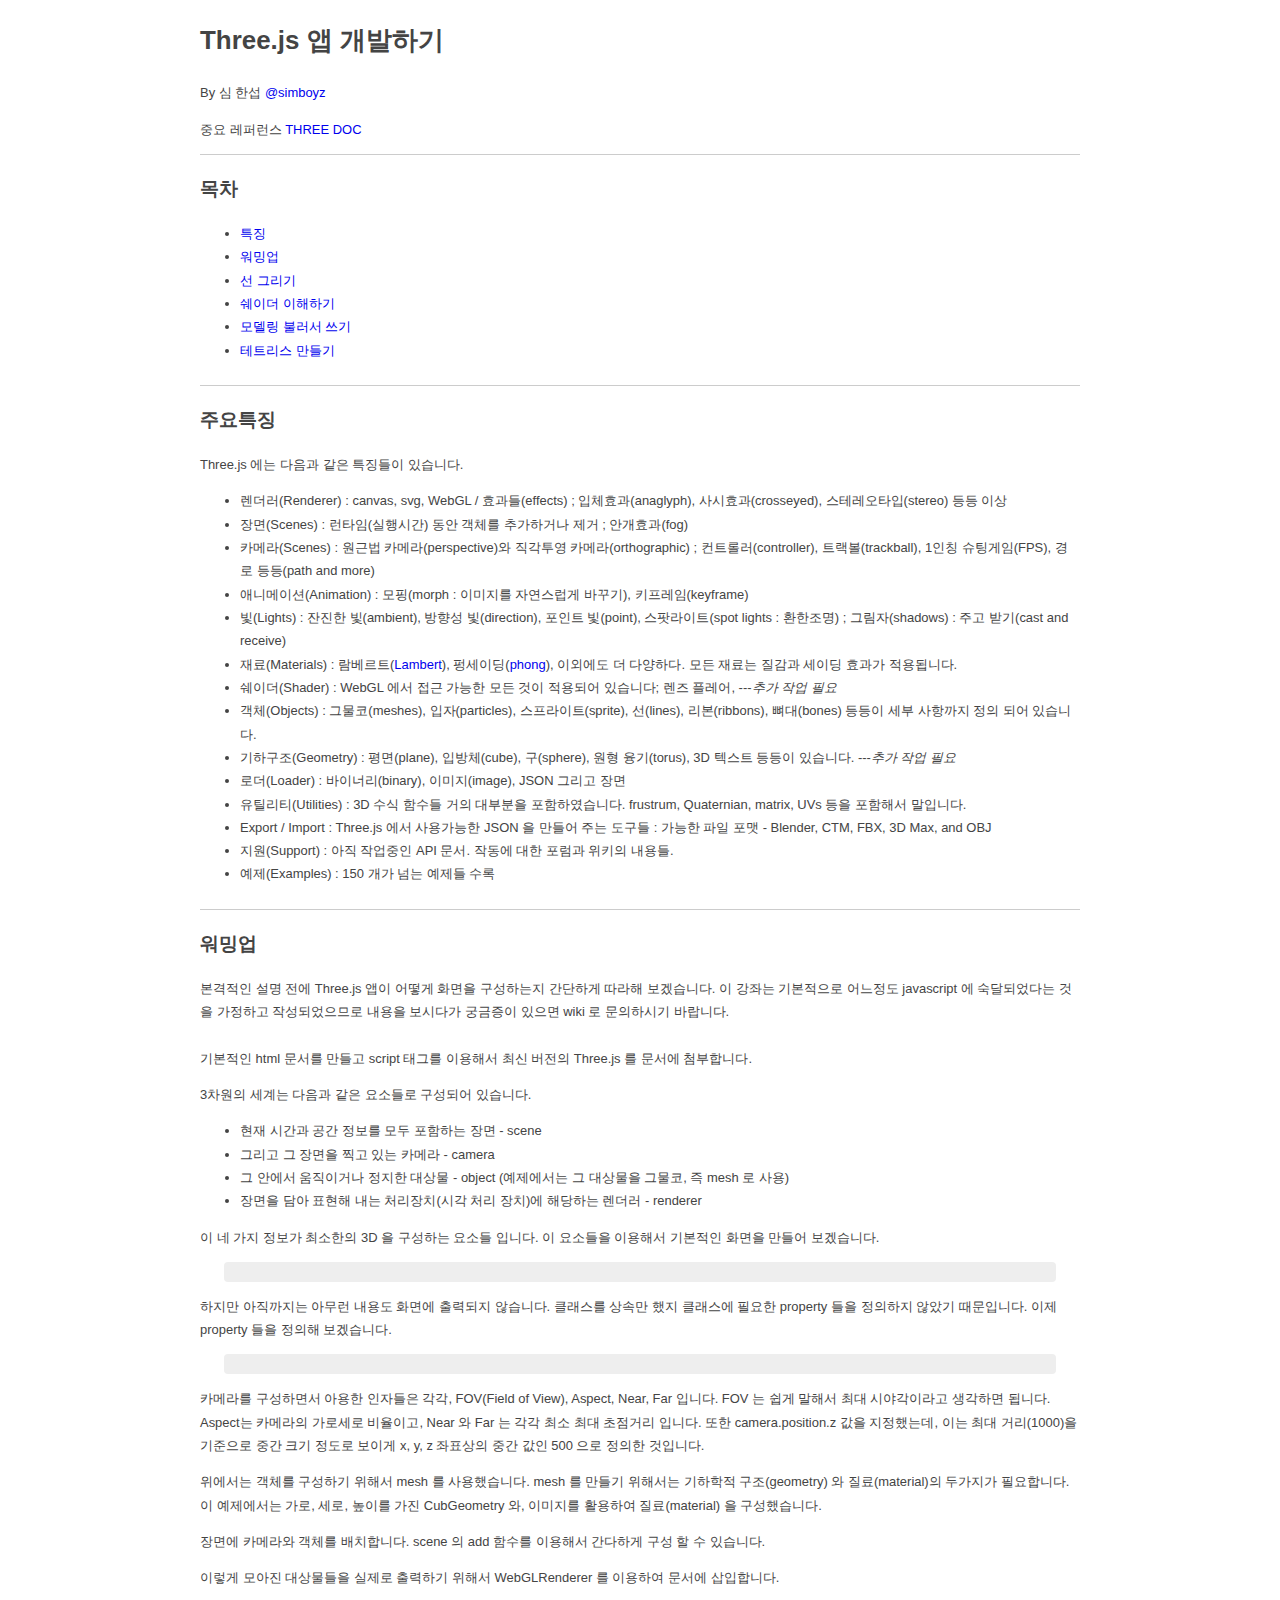
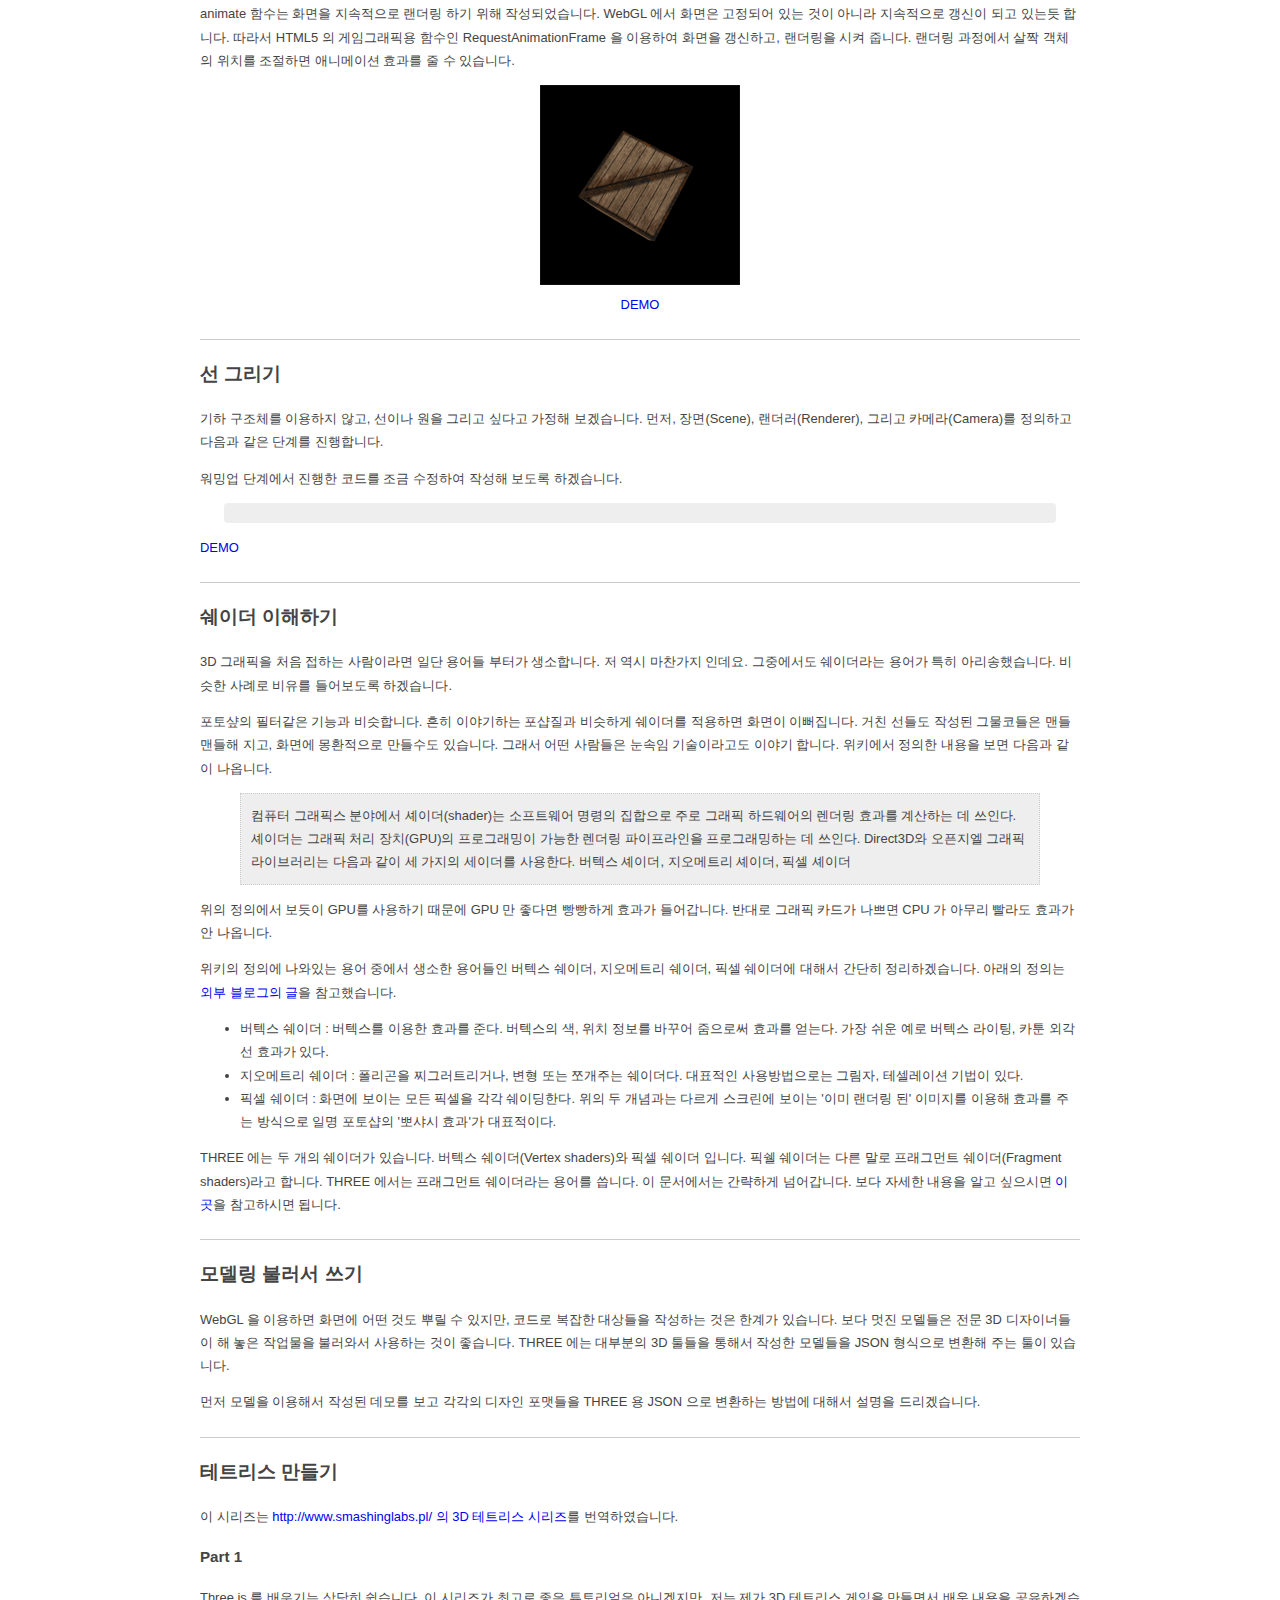
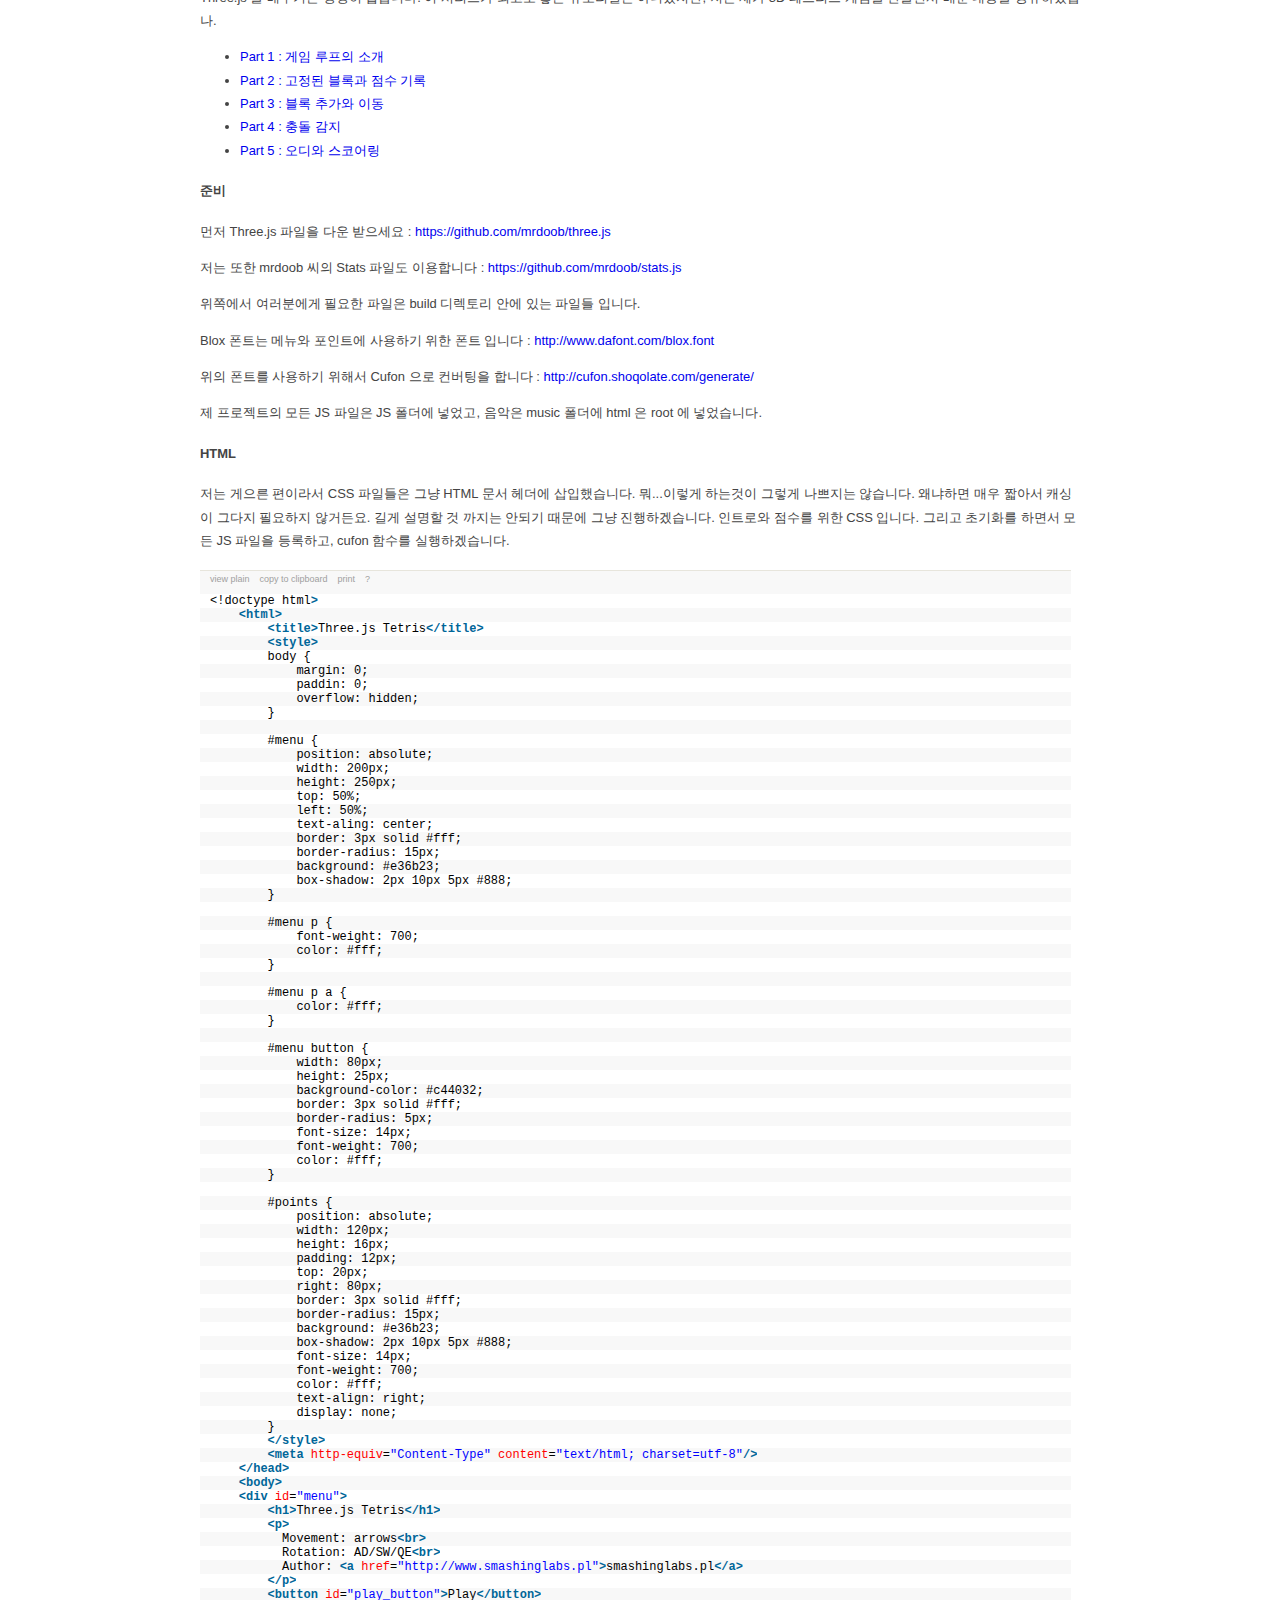
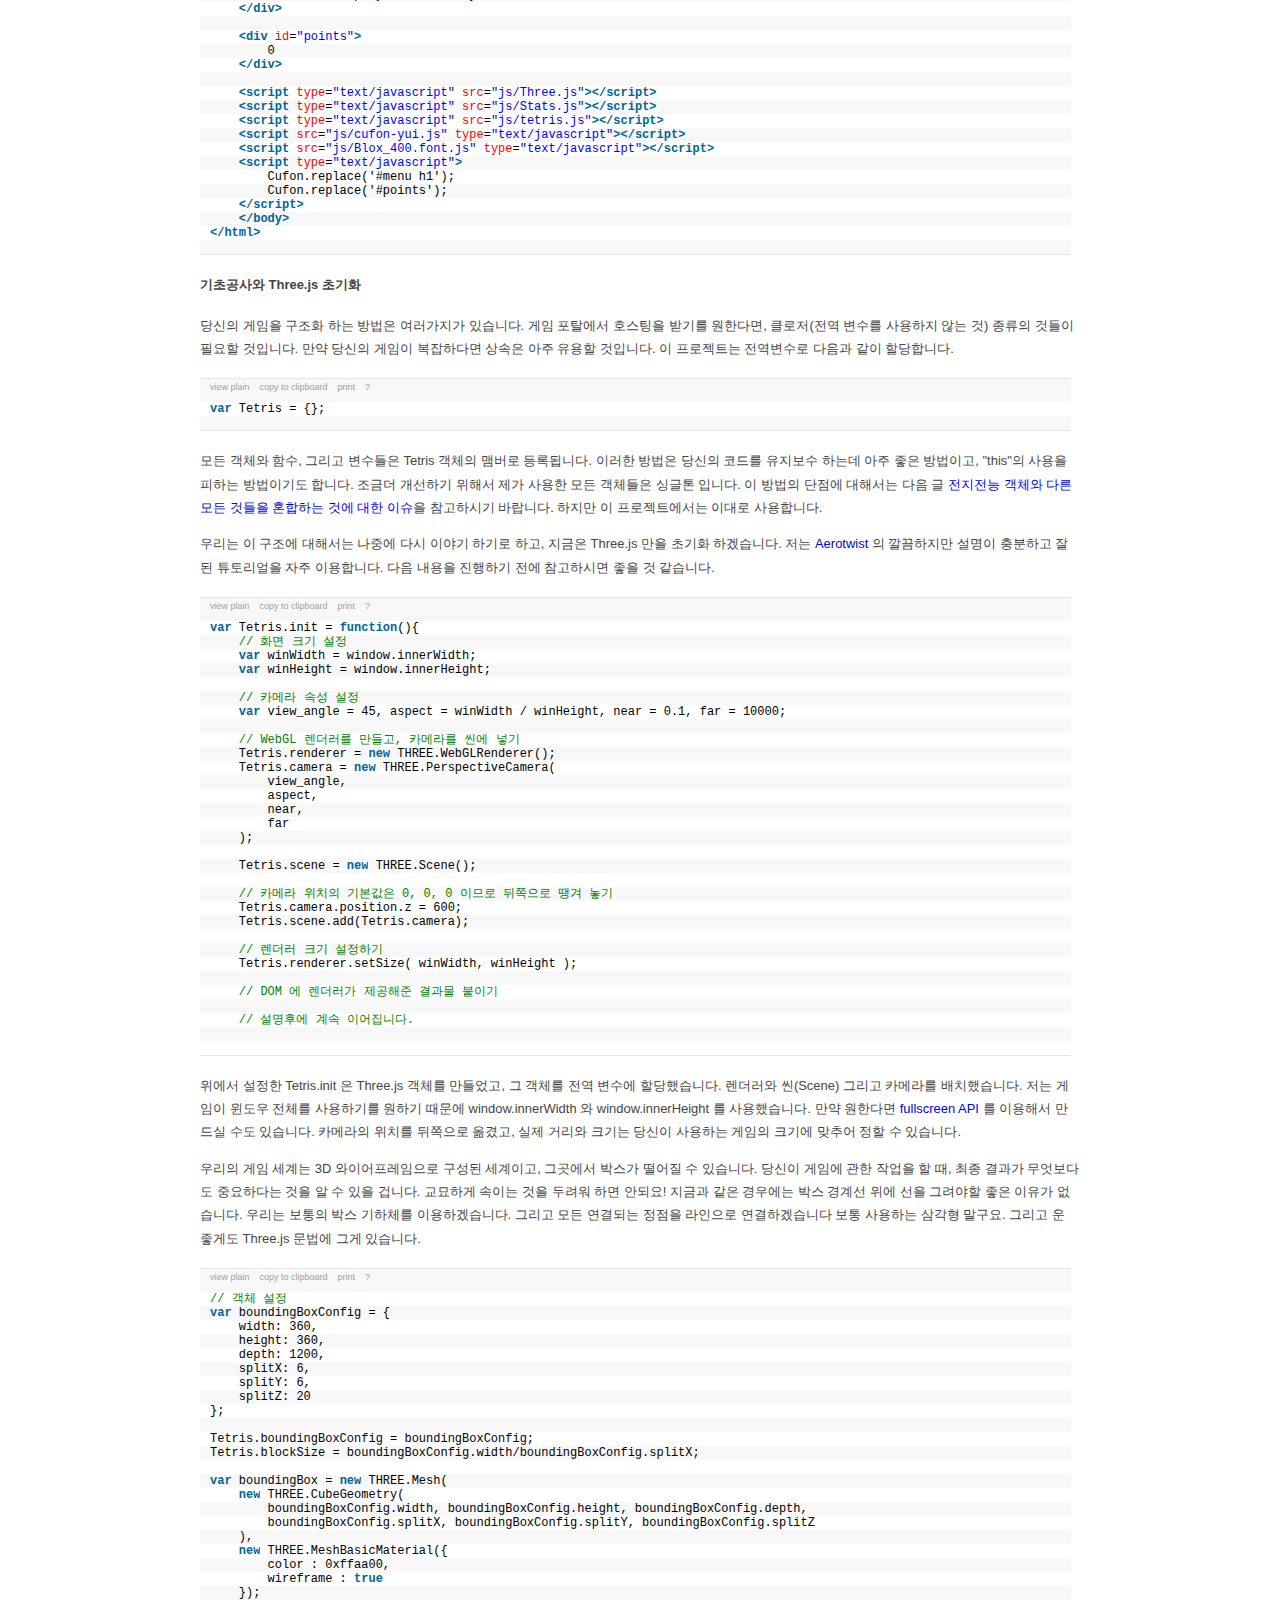
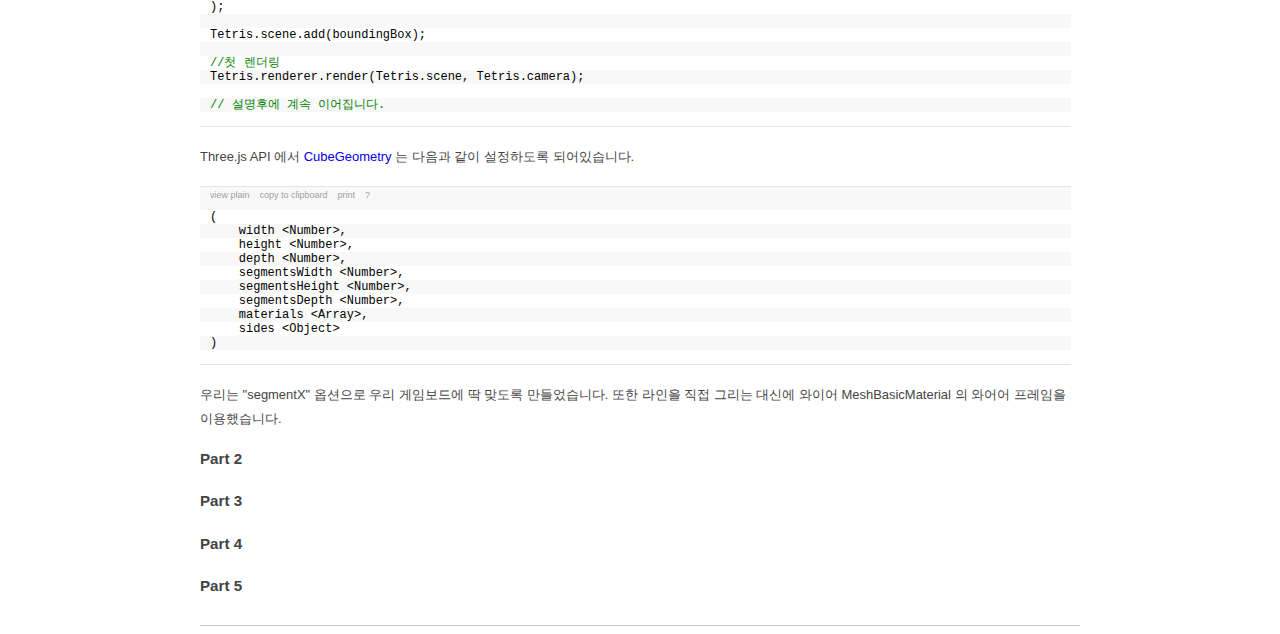
==== commit 17cf42b2: "20120702" ====
--- a/index.html
+++ b/index.html
@@ -347,7 +347,7 @@
 	Tetris.camera.position.z = 600;
 	Tetris.scene.add(Tetris.camera);
 	
-	// 렌더러 시작하기
+	// 렌더러 크기 설정하기
 	Tetris.renderer.setSize( winWidth, winHeight );
 	
 	// DOM 에 렌더러가 제공해준 결과물 붙이기
@@ -355,6 +355,63 @@
 	// 설명후에 계속 이어집니다.
 
 				</pre>
+				<p>
+				위에서 설정한 Tetris.init 은 Three.js 객체를 만들었고, 그 객체를 전역 변수에 할당했습니다. 렌더러와 씬(Scene) 그리고 카메라를 배치했습니다. 저는 게임이 윈도우 전체를 사용하기를 원하기 때문에 window.innerWidth 와 window.innerHeight 를 사용했습니다. 만약 원한다면 <a href="http://learningthreejs.com/blog/2011/11/17/lets-make-a-3d-game-make-it-fullscreen/">fullscreen API</a> 를 이용해서 만드실 수도 있습니다. 카메라의 위치를 뒤쪽으로 옮겼고, 실제 거리와 크기는 당신이 사용하는 게임의 크기에 맞추어 정할 수 있습니다.
+				</p>
+				<p>
+				우리의 게임 세계는 3D 와이어프레임으로 구성된 세계이고, 그곳에서 박스가 떨어질 수 있습니다. 당신이 게임에 관한 작업을 할 때, 최종 결과가 무엇보다도 중요하다는 것을 알 수 있을 겁니다. 교묘하게 속이는 것을 두려워 하면 안되요! 지금과 같은 경우에는 박스 경계선 위에 선을 그려야할 좋은 이유가 없습니다. 우리는 보통의 박스 기하체를 이용하겠습니다. 그리고 모든 연결되는 정점을 라인으로 연결하겠습니다 보통 사용하는 삼각형 말구요. 그리고 운 좋게도 Three.js 문법에 그게 있습니다.
+				</p>
+				
+				<pre name="code" class="javascript:nogutter">
+	// 객체 설정
+	var boundingBoxConfig = {
+		width: 360,
+		height: 360,
+		depth: 1200,
+		splitX: 6,
+		splitY: 6,
+		splitZ: 20
+	};
+	
+	Tetris.boundingBoxConfig = boundingBoxConfig;
+	Tetris.blockSize = boundingBoxConfig.width/boundingBoxConfig.splitX;
+	
+	var boundingBox = new THREE.Mesh(
+		new THREE.CubeGeometry(
+			boundingBoxConfig.width, boundingBoxConfig.height, boundingBoxConfig.depth,
+			boundingBoxConfig.splitX, boundingBoxConfig.splitY, boundingBoxConfig.splitZ
+		),
+		new THREE.MeshBasicMaterial({
+			color : 0xffaa00,
+			wireframe : true
+		});
+	);
+	
+	Tetris.scene.add(boundingBox);
+	
+	//첫 렌더링
+	Tetris.renderer.render(Tetris.scene, Tetris.camera);
+	
+	// 설명후에 계속 이어집니다.
+				</pre>
+				
+				<p>
+					Three.js API 에서 <a href="http://threejs.org/io/s/CubeGeometry">CubeGeometry</a> 는 다음과 같이 설정하도록 되어있습니다.
+				</p>
+				<pre name="code" class="javascript:nogutter">
+(
+	width &lt;Number&gt;, 
+	height &lt;Number&gt;, 
+	depth &lt;Number&gt;, 
+	segmentsWidth &lt;Number&gt;, 
+	segmentsHeight &lt;Number&gt;, 
+	segmentsDepth &lt;Number&gt;, 
+	materials &lt;Array&gt;, 
+	sides &lt;Object&gt;
+)
+				</pre>
+				<p> 우리는 "segmentX" 옵션으로 우리 게임보드에 딱 맞도록 만들었습니다. 또한 라인을 직접 그리는 대신에 와이어 MeshBasicMaterial 의 와어어 프레임을 이용했습니다.</p>
+				
 				
 				<h3 id="Make_tetris_2">Part 2</h3>
 				
